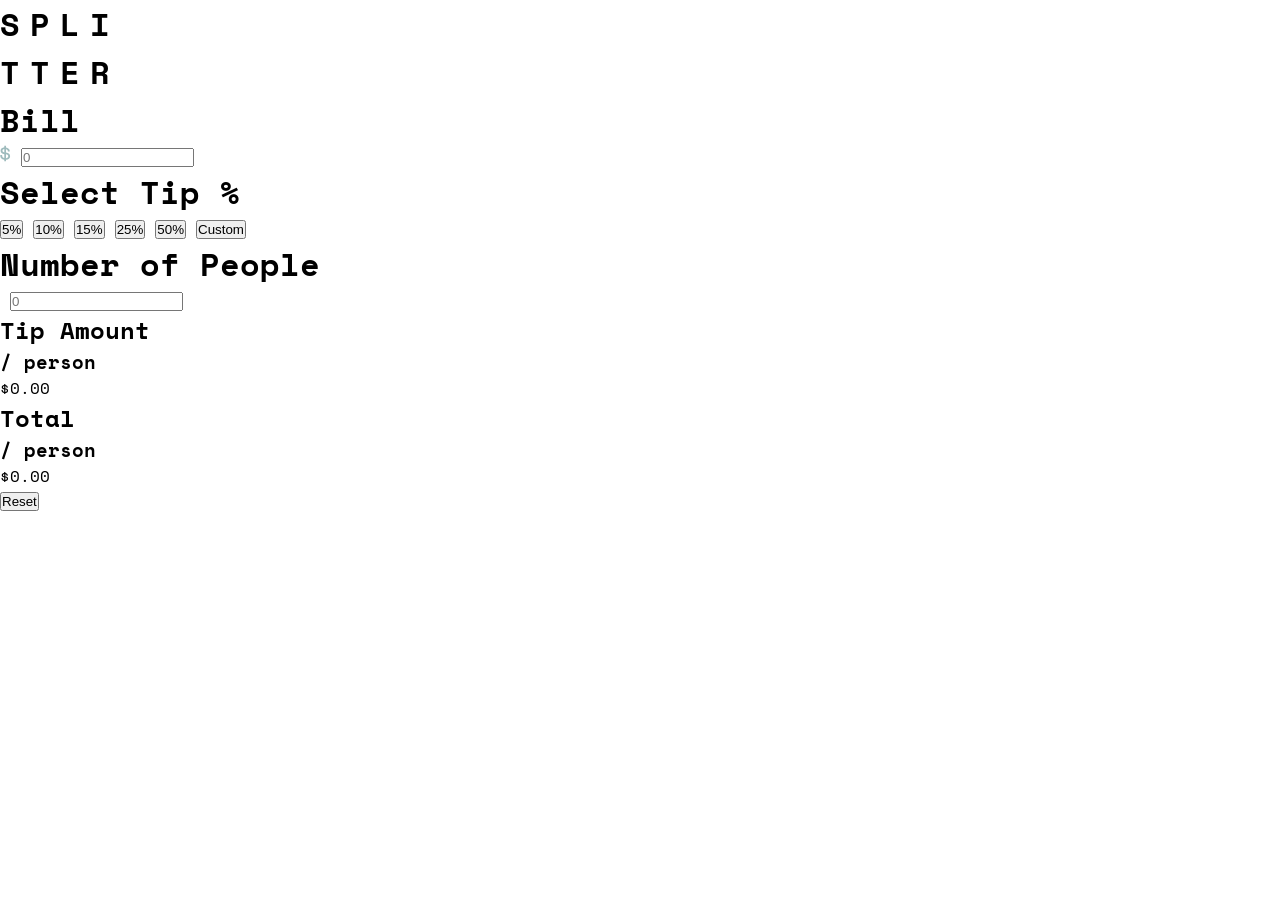
==== tip-calculator-app-main/index.html @ 94acfd61 "added" ====
<!doctype html>
<html lang="en">
    <head>
        <meta charset="UTF-8" />
        <meta name="viewport" content="width=device-width, initial-scale=1.0" />
        <link
            rel="icon"
            type="image/png"
            sizes="32x32"
            href="./images/favicon-32x32.png"
        />
        <title>Frontend Mentor | Tip calculator app</title>
        <link rel="preconnect" href="https://fonts.googleapis.com" />
        <link rel="preconnect" href="https://fonts.gstatic.com" crossorigin />
        <link
            href="https://fonts.googleapis.com/css2?family=Space+Mono:ital,wght@0,400;0,700;1,400;1,700&display=swap"
            rel="stylesheet"
        />
        <link rel="stylesheet" href="style.css" />
    </head>
    <body>
        <main>
            <div class="tsplititle">
                <h1 class="split">
                    SPLI<br />
                    TTER
                </h1>
            </div>
            <div class="bigBox">
                <div class="leftSide">
                    <div class="amount">
                        <h1 class="eachHeader">Bill</h1>
                        <form class="billBox">
                            <img src="images/icon-dollar.svg" alt="" />
                            <input
                                id="bill"
                                class="bill"
                                name="bill"
                                type="number"
                                placeholder="0"
                            />
                        </form>
                    </div>
                    <div class="tipAmount">
                        <h1 class="eachHeader">Select Tip %</h1>
                        <button class="tipPercent">5%</button>
                        <button class="tipPercent">10%</button>
                        <button class="tipPercent">15%</button>
                        <button class="tipPercent">25%</button>
                        <button class="tipPercent">50%</button>
                        <button class="custom">Custom</button>
                    </div>
                    <div>
                        <h1 class="eachHeader">Number of People</h1>
                        <form class="billBox">
                            <img src="/images/icon-person.svg" alt="" />
                            <input
                                id="people"
                                class="people"
                                name="people"
                                type="number"
                                placeholder="0"
                            />
                        </form>
                    </div>
                </div>
                <div class="rightSide">
                    <div class="rightSideUpper">
                        <div class="tipTotalBox">
                            <div class="tipText">
                                <h2 class="money">Tip Amount</h2>
                                <h3 class="person">/ person</h3>
                            </div>
                            <div class="tipCalculated">$0.00</div>
                        </div>
                        <div class="totalBox">
                            <div class="totalText">
                                <h2 class="money">Total</h2>
                                <h3 class="person">/ person</h3>
                            </div>
                            <div class="tipCalculated">$0.00</div>
                        </div>
                    </div>
                    <div class="rightSideLower">
                        <button class="reset">Reset</button>
                    </div>
                </div>
            </div>
        </main>
    </body>
</html>
---- tip-calculator-app-main/style.css ----
* {
    margin: 0px;
    padding: 0px;
    box-sizing: border-box;
}
:root {
    --Green400: hsl(172, 67%, 45%);
    --Green900: hsl(183, 100%, 15%);
    --Grey500: hsl(186, 14%, 43%);
    --Grey400: hsl(184, 14%, 56%);
    --Grey200: hsl(185, 41%, 84%);
    --Grey50: hsl(189, 47%, 97%);
    --White: hsl(0, 100%, 100%);
}
body {
    font-family: 'Space Mono', sans-serif;
    height: 100dvh;
}
main {
    justify-self: center;
}
.title {
    letter-spacing: 20px;
}
.split {
    display: flex;
    flex-direction: column;
    letter-spacing: 10px;
}
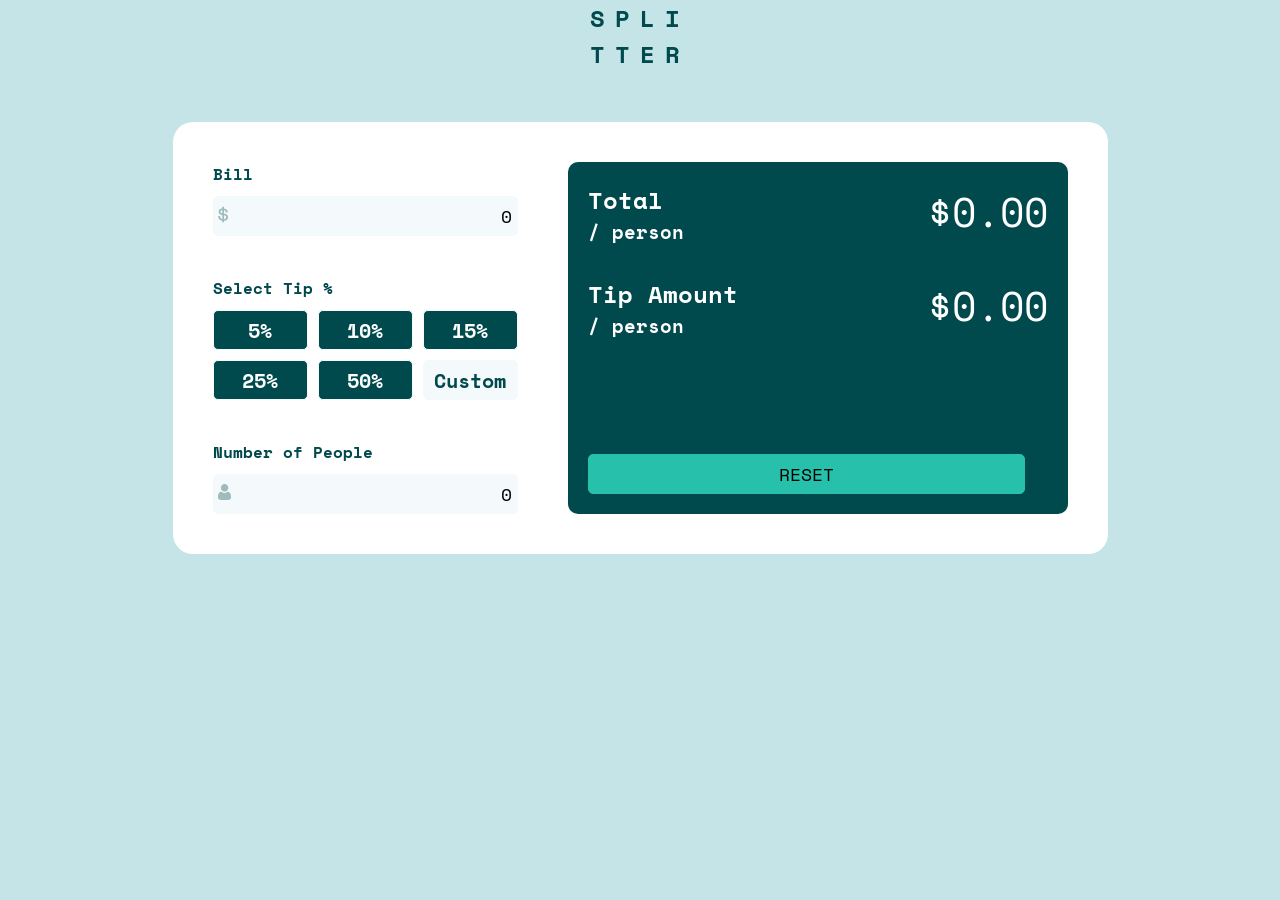
==== commit 85ebd647: "added" ====
--- a/tip-calculator-app-main/index.html
+++ b/tip-calculator-app-main/index.html
@@ -31,10 +31,19 @@
                     <div class="amount">
                         <h1 class="eachHeader">Bill</h1>
                         <form class="billBox">
-                            <img src="images/icon-dollar.svg" alt="" />
+                            <img
+                                class="icon"
+                                src="images/icon-dollar.svg"
+                                alt=""
+                            />
+                            <label
+                                for="bill"
+                                class="billWrongNumber"
+                                id="billWrongNumber"
+                            ></label>
                             <input
                                 id="bill"
-                                class="bill"
+                                class="bar"
                                 name="bill"
                                 type="number"
                                 placeholder="0"
@@ -43,20 +52,45 @@
                     </div>
                     <div class="tipAmount">
                         <h1 class="eachHeader">Select Tip %</h1>
-                        <button class="tipPercent">5%</button>
-                        <button class="tipPercent">10%</button>
-                        <button class="tipPercent">15%</button>
-                        <button class="tipPercent">25%</button>
-                        <button class="tipPercent">50%</button>
-                        <button class="custom">Custom</button>
+                        <div class="btnGrid">
+                            <button class="tipPercent" id="tipPercent5">
+                                5%
+                            </button>
+                            <button class="tipPercent" id="tipPercent10">
+                                10%
+                            </button>
+                            <button class="tipPercent" id="tipPercent15">
+                                15%
+                            </button>
+                            <button class="tipPercent" id="tipPercent25">
+                                25%
+                            </button>
+                            <button class="tipPercent" id="tipPercent50">
+                                50%
+                            </button>
+                            <input
+                                class="custom"
+                                id="tipPercentCustom"
+                                placeholder="Custom"
+                            />
+                        </div>
                     </div>
-                    <div>
+                    <div class="peopleAmount">
                         <h1 class="eachHeader">Number of People</h1>
                         <form class="billBox">
-                            <img src="/images/icon-person.svg" alt="" />
+                            <img
+                                class="icon"
+                                src="images/icon-person.svg"
+                                alt=""
+                            />
+                            <label
+                                for="people"
+                                class="wrongNumber"
+                                id="wrongNumber"
+                            ></label>
                             <input
                                 id="people"
-                                class="people"
+                                class="bar"
                                 name="people"
                                 type="number"
                                 placeholder="0"
@@ -66,26 +100,31 @@
                 </div>
                 <div class="rightSide">
                     <div class="rightSideUpper">
+                        <div class="totalBox">
+                            <div class="totalText">
+                                <h2 class="money">Total</h2>
+                                <h3 class="person">/ person</h3>
+                            </div>
+                            <div class="totalCalculated" id="totalCalculated">
+                                $0.00
+                            </div>
+                        </div>
                         <div class="tipTotalBox">
                             <div class="tipText">
                                 <h2 class="money">Tip Amount</h2>
                                 <h3 class="person">/ person</h3>
                             </div>
-                            <div class="tipCalculated">$0.00</div>
-                        </div>
-                        <div class="totalBox">
-                            <div class="totalText">
-                                <h2 class="money">Total</h2>
-                                <h3 class="person">/ person</h3>
+                            <div class="tipCalculated" id="tipCalculated">
+                                $0.00
                             </div>
-                            <div class="tipCalculated">$0.00</div>
                         </div>
                     </div>
                     <div class="rightSideLower">
-                        <button class="reset">Reset</button>
+                        <button class="reset" id="reset">RESET</button>
                     </div>
                 </div>
             </div>
         </main>
     </body>
+    <script src="script.js"></script>
 </html>
--- a/tip-calculator-app-main/style.css
+++ b/tip-calculator-app-main/style.css
@@ -2,6 +2,10 @@
     margin: 0px;
     padding: 0px;
     box-sizing: border-box;
+}
+input::-webkit-outer-spin-button,
+input::-webkit-inner-spin-button {
+    -webkit-appearance: none;
 }
 :root {
     --Green400: hsl(172, 67%, 45%);
@@ -13,11 +17,19 @@
     --White: hsl(0, 100%, 100%);
 }
 body {
+    display: flex;
+    flex-direction: column;
     font-family: 'Space Mono', sans-serif;
     height: 100dvh;
+    background-color: var(--Grey200);
 }
 main {
+    display: flex;
+    flex-direction: column;
+    background-color: var(--Grey200);
     justify-self: center;
+    align-items: center;
+    gap: 50px;
 }
 .title {
     letter-spacing: 20px;
@@ -26,4 +38,177 @@
     display: flex;
     flex-direction: column;
     letter-spacing: 10px;
-}
+    text-align: center;
+    font-size: x-large;
+    color: var(--Green900);
+}
+.bigBox {
+    display: flex;
+    background-color: white;
+    padding: 40px;
+    border-radius: 20px;
+    gap: 50px;
+}
+.leftSide {
+    display: flex;
+    flex-direction: column;
+    gap: 40px;
+}
+.eachHeader {
+    font-size: medium;
+    color: var(--Green900);
+}
+.amount {
+    display: flex;
+    flex-direction: column;
+    gap: 10px;
+}
+.tipAmount {
+    display: flex;
+    flex-direction: column;
+    gap: 10px;
+}
+.peopleAmount {
+    display: flex;
+    flex-direction: column;
+    gap: 10px;
+}
+.bar {
+    width: 100%;
+    height: 40px;
+    font-family: 'Space Mono', sans-serif;
+    background-color: var(--Grey50);
+    border: 1px solid var(--Grey50);
+    text-align: end;
+    padding-right: 5px;
+    border-radius: 5px;
+    font-size: large;
+}
+.barWrong {
+    border: 2px solid red;
+}
+.barRight {
+    border: 2px solid var(--Green400);
+}
+.bar:hover,
+:focus {
+    outline: none;
+}
+.billBox {
+    position: relative;
+}
+.icon {
+    position: absolute;
+    top: 10px;
+    left: 5px;
+}
+.btnGrid {
+    display: grid;
+    grid-template: 1fr 1fr / 1fr 1fr 1fr;
+    gap: 10px;
+}
+.tipPercent {
+    width: 95px;
+    height: 40px;
+    font-size: 20px;
+    font-weight: 700;
+    color: white;
+    background-color: var(--Green900);
+    font-family: 'Space Mono', sans-serif;
+    border-radius: 5px;
+    border: 1px solid var(--Grey50);
+}
+.tipPercent:hover {
+    color: var(--Green900);
+    background-color: var(--Grey200);
+    cursor: pointer;
+}
+.tipPercentSelected {
+    color: var(--Green900);
+    background-color: var(--Grey200);
+    outline: 1px solid black;
+}
+.custom {
+    width: 95px;
+    height: 40px;
+    font-size: 20px;
+    font-weight: 700;
+    color: var(--Green900);
+    background-color: var(--Grey50);
+    font-family: 'Space Mono', sans-serif;
+    text-align: center;
+    border-radius: 5px;
+    border: 1px solid var(--Grey50);
+}
+.custom:focus,
+:hover {
+    outline: none;
+}
+.rightSide {
+    display: flex;
+    width: 500px;
+    flex-direction: column;
+    background-color: var(--Green900);
+    justify-content: space-between;
+    padding: 20px;
+    border-radius: 10px;
+}
+.tipTotalBox {
+    display: flex;
+    justify-content: space-between;
+}
+.tipCalculated {
+    font-size: 40px;
+    color: white;
+}
+.totalBox {
+    display: flex;
+    justify-content: space-between;
+}
+.rightSideUpper {
+    display: flex;
+    flex-direction: column;
+    gap: 30px;
+    color: white;
+}
+.totalCalculated {
+    font-size: 40px;
+    color: white;
+}
+.reset {
+    font-family: 'Space Mono', sans-serif;
+    display: flex;
+    width: 95%;
+    height: 40px;
+    justify-self: center;
+    justify-content: center;
+    align-items: center;
+    background-color: var(--Green400);
+    font-size: large;
+    border-radius: 5px;
+    border: 1px solid var(--Green400);
+}
+.reset:hover {
+    color: var(--Green900);
+    background-color: var(--Grey200);
+    cursor: pointer;
+}
+::placeholder {
+    color: var(--Green700);
+}
+.wrongNumber {
+    color: red;
+    display: flex;
+    justify-content: flex-end;
+    position: absolute;
+    bottom: 49px;
+    left: 177px;
+}
+.billWrongNumber {
+    color: red;
+    display: flex;
+    justify-content: flex-end;
+    position: absolute;
+    bottom: 49px;
+    left: 177px;
+}
